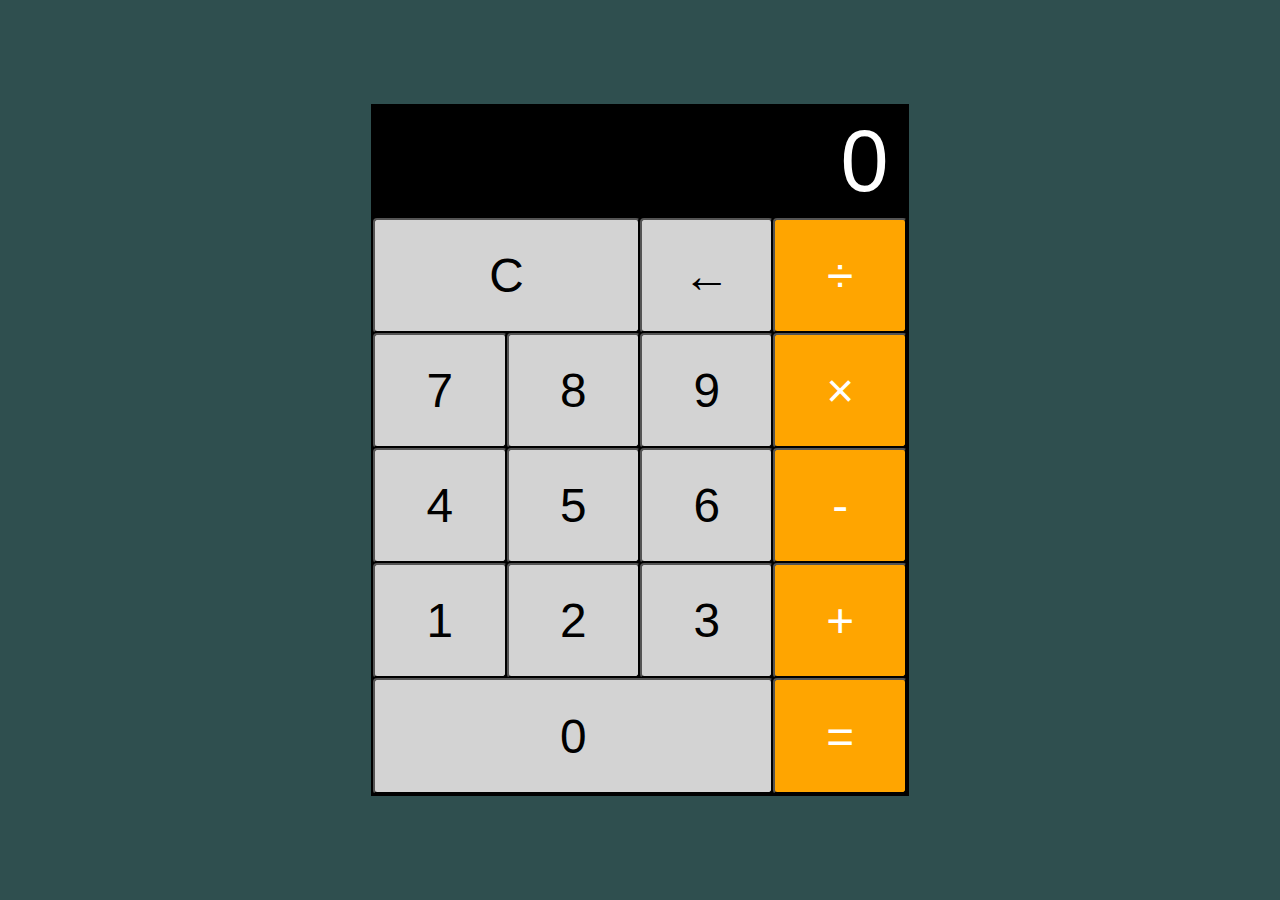
==== calculator/calculator.html @ 7f70182b "calculator" ====
<!DOCTYPE html>
<html lang="en">
<head>
    <meta charset="UTF-8">
    <meta http-equiv="X-UA-Compatible" content="IE=edge">
    <meta name="viewport" content="width=device-width, initial-scale=1.0">
    <link rel="stylesheet" href="style.css">
    <title>Document</title>
</head>
<body class="body">
    <section class="calculator">
        <div class="calculator--display">0</div>
        <div class="calculator--buttons">
            <div class="calculator--buttons__row">
                <button class="buttons buttons__clear">C</button>
                <button class="buttons buttons__backspace">←</button>
                <button class="buttons buttons__operation">÷</button>
            </div>
            <div class="calculator--buttons__row">
                <button class="buttons buttons__numeric">7</button>
                <button class="buttons buttons__numeric">8</button>
                <button class="buttons buttons__numeric">9</button>
                <button class="buttons buttons__operation">×</button>
            </div>
            <div class="calculator--buttons__row">
                <button class="buttons buttons__numeric">4</button>
                <button class="buttons buttons__numeric">5</button>
                <button class="buttons buttons__numeric">6</button>
                <button class="buttons buttons__operation">-</button>
            </div>
            <div class="calculator--buttons__row">
                <button class="buttons buttons__numeric">1</button>
                <button class="buttons buttons__numeric">2</button>
                <button class="buttons buttons__numeric">3</button>
                <button class="buttons buttons__operation">+</button>
            </div>
            <div class="calculator--buttons__row">
                <button class="buttons buttons__numeric">0</button>
                <button class="buttons buttons__operation">=</button>
            </div>
        </div>
    </section>
    <script src="script2.js"></script>
</body>
</html>
---- calculator/style.css ----
* {
    margin: 0;
    padding: 0;
    font-size: larger;
    box-sizing: border-box;
    font-family: 'Open Sans', sans-serif;
}

:root {
    --operationBtn: orange;
    --displayColor: black;
    --commomBtn: lightgray;
    --hoverColor: white;
    --whiteLetters: white;
}

.body {
    display: flex;
    align-items: center;
    height: 100vh;
    justify-content: center;
    background-color: darkslategray;
}

.calculator {
    display: flex;
    flex-flow: column;
    height: 36rem;
    width: 28rem;
    padding: 1px;
    background-color: var(--displayColor);
}

.calculator--display {
    height: 6rem;
    color: var(--whiteLetters);
    display: flex;
    align-items: center;
    justify-content: end;
    font-size: 4.5rem;
    padding-right: 1rem;
}

.calculator--buttons {
    width: 100%;
    padding: 1px;
}

.calculator--buttons__row {
    height: 6rem;
    width: 100%;
    display: grid;
    grid-template-columns: 1fr 1fr 1fr 1fr;
}

.calculator--buttons__row:first-child {
    grid-template-columns: 2fr 1fr 1fr;
}

.calculator--buttons__row:last-child {
    grid-template-columns: 3fr 1fr;
}

.buttons {
    background-color: var(--commomBtn);
    border-radius: 4px;
    opacity: 1;
}

.buttons:hover {
    opacity: 0.90;
    transition: 0.25s;
}

.buttons:active {
    opacity: 1;
    transition: 0s;
}

.buttons__operation {
    background-color: var(--operationBtn);
    color: white;
}
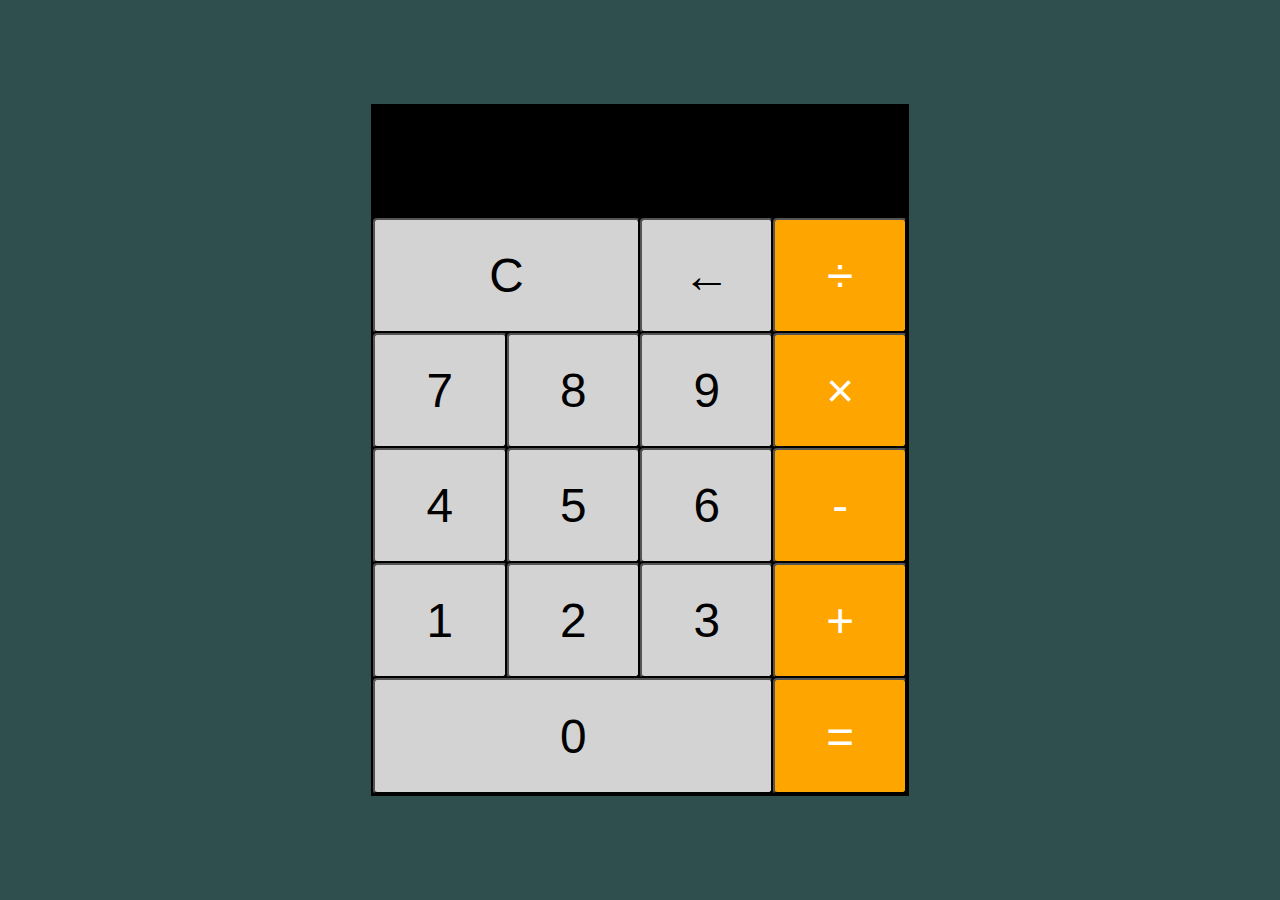
==== commit 4a03cc74: "modified:   calculator/calculator.html 	modified:   calculator/script2.js 	new file:   go-lang/gowik" ====
--- a/calculator/calculator.html
+++ b/calculator/calculator.html
@@ -9,7 +9,7 @@
 </head>
 <body class="body">
     <section class="calculator">
-        <div class="calculator--display">0</div>
+        <div class="calculator--display"></div>
         <div class="calculator--buttons">
             <div class="calculator--buttons__row">
                 <button class="buttons buttons__clear">C</button>
